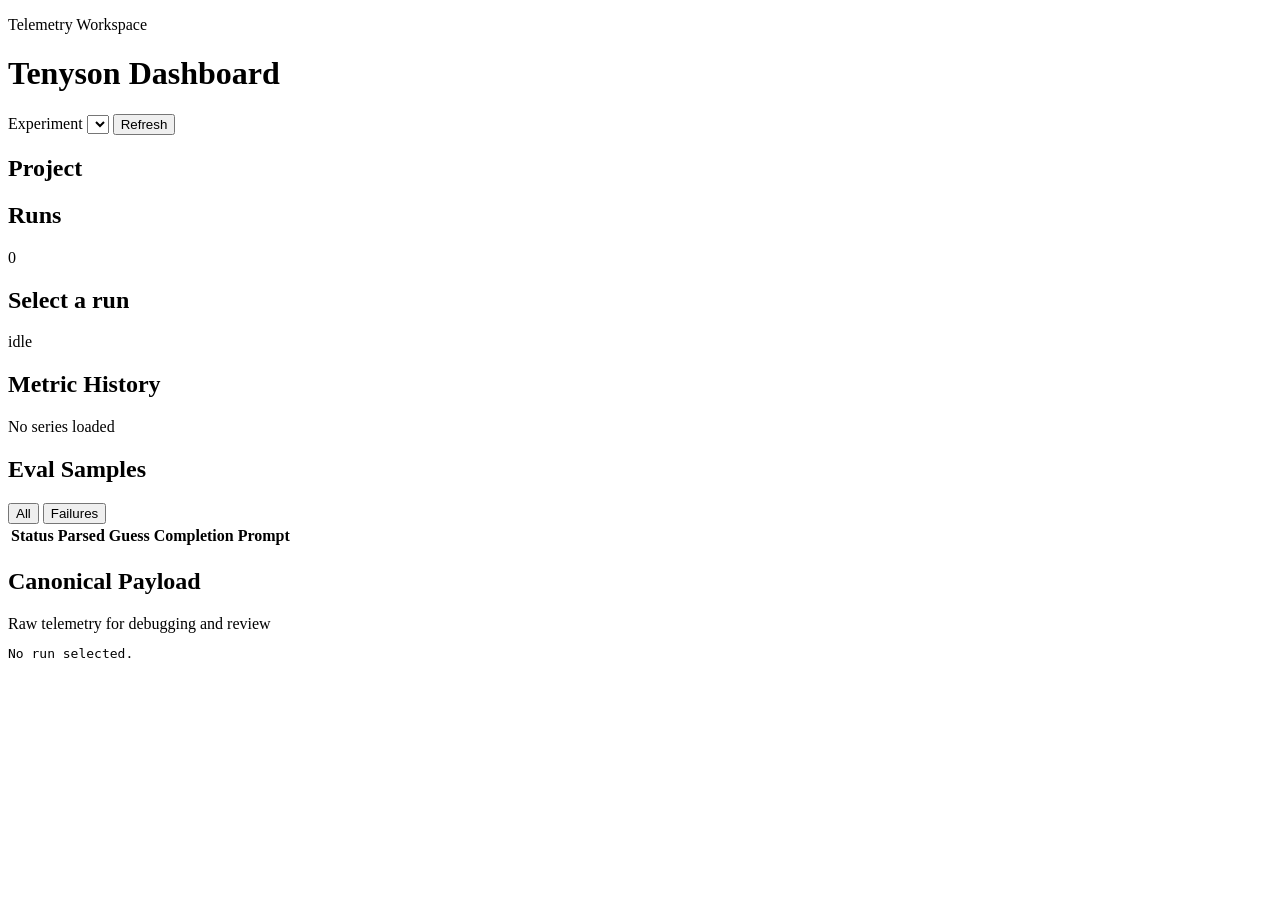
==== src/tenyson/ui/static/index.html @ 38185557 "Add built-in telemetry dashboard UI" ====
<!DOCTYPE html>
<html lang="en">
  <head>
    <meta charset="utf-8" />
    <meta name="viewport" content="width=device-width, initial-scale=1" />
    <title>Tenyson Telemetry</title>
    <link rel="stylesheet" href="/assets/styles.css" />
  </head>
  <body>
    <div class="app-shell">
      <header class="topbar">
        <div>
          <p class="eyebrow">Telemetry Workspace</p>
          <h1>Tenyson Dashboard</h1>
        </div>
        <div class="toolbar">
          <label class="select-wrap">
            <span>Experiment</span>
            <select id="experiment-select"></select>
          </label>
          <button id="refresh-button" class="ghost-button" type="button">
            Refresh
          </button>
        </div>
      </header>

      <main class="layout">
        <aside class="sidebar card-panel">
          <section class="sidebar-section">
            <div class="section-header">
              <h2>Project</h2>
              <span id="live-indicator" class="status-dot"></span>
            </div>
            <div id="project-summary" class="meta-stack"></div>
          </section>

          <section class="sidebar-section">
            <div class="section-header">
              <h2>Runs</h2>
              <span id="run-count-badge" class="count-pill">0</span>
            </div>
            <div id="run-list" class="run-list"></div>
          </section>
        </aside>

        <section class="main-panel">
          <div id="hero-cards" class="hero-grid"></div>

          <div class="detail-grid">
            <section class="card-panel detail-panel">
              <div class="section-header">
                <h2 id="detail-title">Select a run</h2>
                <span id="detail-status" class="status-pill neutral">idle</span>
              </div>
              <div id="detail-meta" class="meta-grid"></div>
              <div id="detail-metrics" class="metric-grid"></div>
            </section>

            <section class="card-panel detail-panel">
              <div class="section-header">
                <h2>Metric History</h2>
                <span id="history-summary" class="muted-copy">No series loaded</span>
              </div>
              <div id="history-charts" class="chart-grid"></div>
            </section>
          </div>

          <section class="card-panel eval-panel">
            <div class="section-header">
              <h2>Eval Samples</h2>
              <div class="toolbar-inline">
                <button id="show-all-rows" class="small-button active" type="button">
                  All
                </button>
                <button id="show-failed-rows" class="small-button" type="button">
                  Failures
                </button>
              </div>
            </div>
            <div id="eval-summary" class="metric-grid compact"></div>
            <div id="eval-table-wrap" class="table-wrap">
              <table class="eval-table">
                <thead>
                  <tr>
                    <th>Status</th>
                    <th>Parsed Guess</th>
                    <th>Completion</th>
                    <th>Prompt</th>
                  </tr>
                </thead>
                <tbody id="eval-table-body"></tbody>
              </table>
            </div>
          </section>

          <section class="card-panel raw-panel">
            <div class="section-header">
              <h2>Canonical Payload</h2>
              <span class="muted-copy">Raw telemetry for debugging and review</span>
            </div>
            <pre id="raw-payload" class="raw-code">No run selected.</pre>
          </section>
        </section>
      </main>
    </div>

    <script src="/assets/app.js"></script>
  </body>
</html>
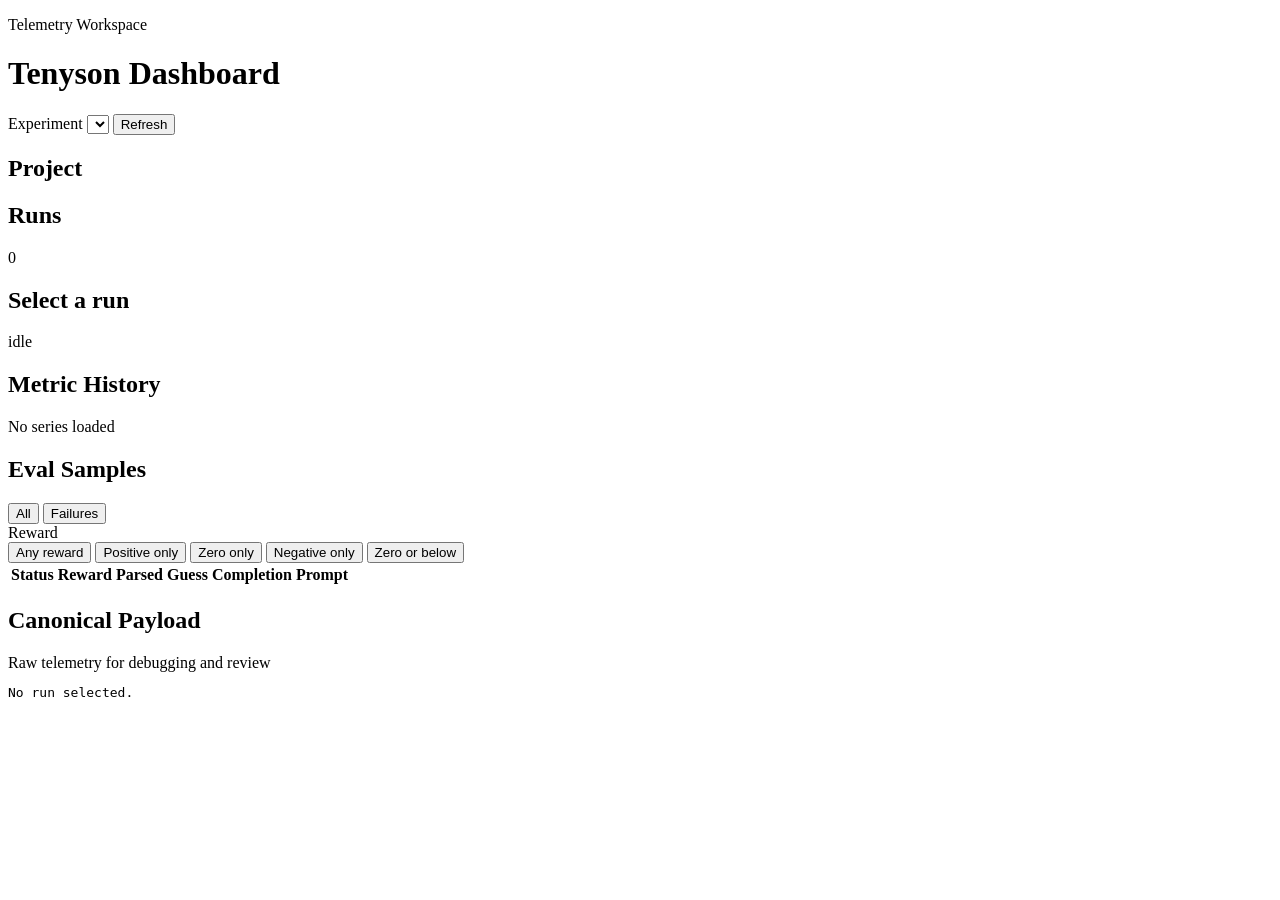
==== commit 99f62ea0: "Add reward-aware Wordle eval filtering" ====
--- a/src/tenyson/ui/static/index.html
+++ b/src/tenyson/ui/static/index.html
@@ -75,6 +75,46 @@
                 <button id="show-failed-rows" class="small-button" type="button">
                   Failures
                 </button>
+                <div class="filter-pill-group" aria-label="Reward filter">
+                  <span>Reward</span>
+                  <div class="filter-pill-row">
+                    <button
+                      class="small-button reward-filter-button active"
+                      type="button"
+                      data-reward-filter="any"
+                    >
+                      Any reward
+                    </button>
+                    <button
+                      class="small-button reward-filter-button"
+                      type="button"
+                      data-reward-filter="positive"
+                    >
+                      Positive only
+                    </button>
+                    <button
+                      class="small-button reward-filter-button"
+                      type="button"
+                      data-reward-filter="zero"
+                    >
+                      Zero only
+                    </button>
+                    <button
+                      class="small-button reward-filter-button"
+                      type="button"
+                      data-reward-filter="negative"
+                    >
+                      Negative only
+                    </button>
+                    <button
+                      class="small-button reward-filter-button"
+                      type="button"
+                      data-reward-filter="nonpositive"
+                    >
+                      Zero or below
+                    </button>
+                  </div>
+                </div>
               </div>
             </div>
             <div id="eval-summary" class="metric-grid compact"></div>
@@ -83,6 +123,7 @@
                 <thead>
                   <tr>
                     <th>Status</th>
+                    <th>Reward</th>
                     <th>Parsed Guess</th>
                     <th>Completion</th>
                     <th>Prompt</th>
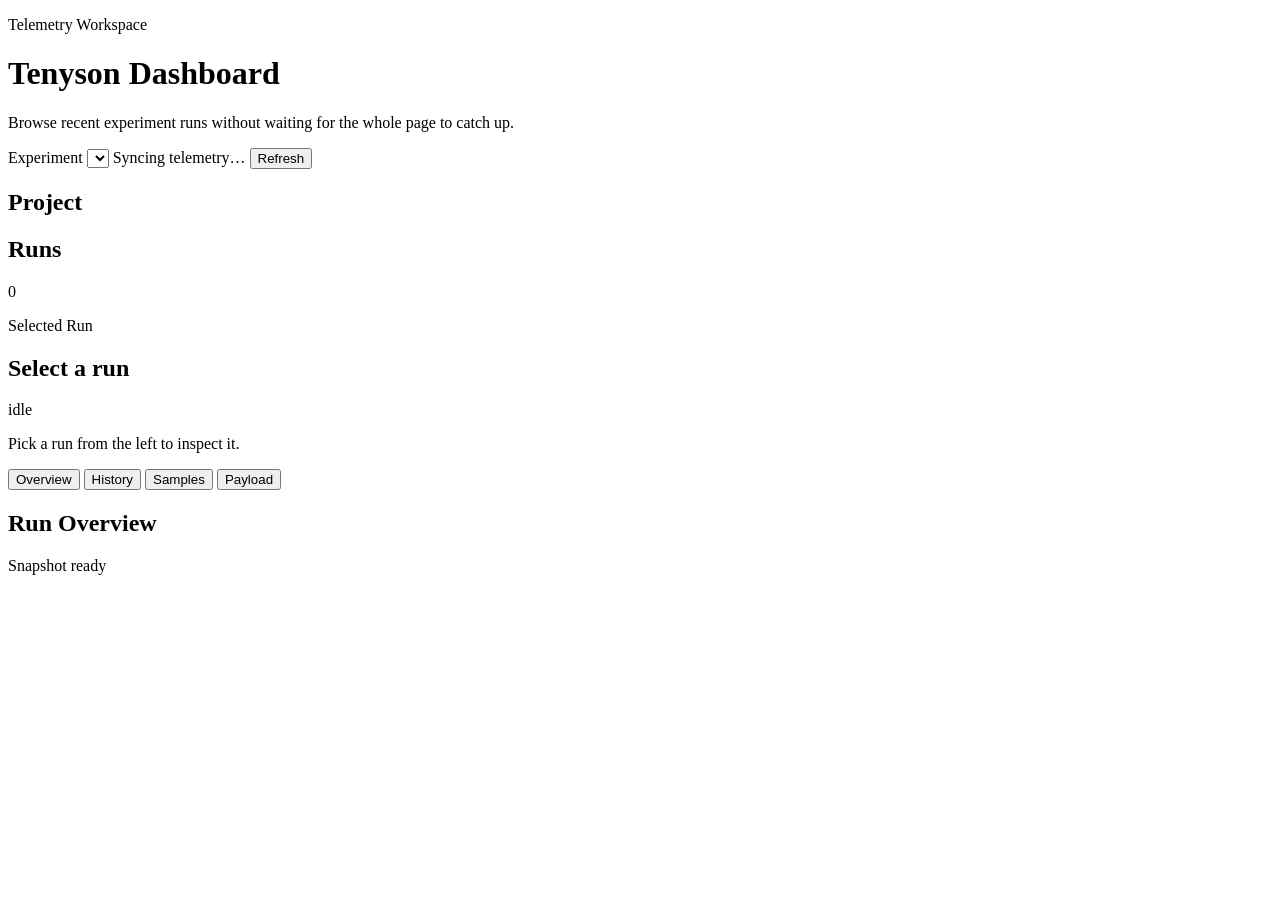
==== commit 92bd8afc: "feat: refresh telemetry dashboard ui" ====
--- a/src/tenyson/ui/static/index.html
+++ b/src/tenyson/ui/static/index.html
@@ -9,15 +9,19 @@
   <body>
     <div class="app-shell">
       <header class="topbar">
-        <div>
+        <div class="title-stack">
           <p class="eyebrow">Telemetry Workspace</p>
           <h1>Tenyson Dashboard</h1>
+          <p class="subtitle-copy">
+            Browse recent experiment runs without waiting for the whole page to catch up.
+          </p>
         </div>
         <div class="toolbar">
           <label class="select-wrap">
             <span>Experiment</span>
             <select id="experiment-select"></select>
           </label>
+          <span id="refresh-label" class="refresh-label">Syncing telemetry…</span>
           <button id="refresh-button" class="ghost-button" type="button">
             Refresh
           </button>
@@ -46,26 +50,100 @@
         <section class="main-panel">
           <div id="hero-cards" class="hero-grid"></div>
 
-          <div class="detail-grid">
-            <section class="card-panel detail-panel">
-              <div class="section-header">
-                <h2 id="detail-title">Select a run</h2>
-                <span id="detail-status" class="status-pill neutral">idle</span>
+          <section class="card-panel detail-shell">
+            <div class="detail-header">
+              <div class="detail-title-wrap">
+                <p class="eyebrow detail-eyebrow">Selected Run</p>
+                <div class="detail-title-row">
+                  <h2 id="detail-title">Select a run</h2>
+                  <span id="detail-status" class="status-pill neutral">idle</span>
+                </div>
+                <p id="detail-subtitle" class="muted-copy detail-subtitle">
+                  Pick a run from the left to inspect it.
+                </p>
               </div>
-              <div id="detail-meta" class="meta-grid"></div>
-              <div id="detail-metrics" class="metric-grid"></div>
-            </section>
-
-            <section class="card-panel detail-panel">
-              <div class="section-header">
-                <h2>Metric History</h2>
-                <span id="history-summary" class="muted-copy">No series loaded</span>
+              <div class="tab-row" role="tablist" aria-label="Run detail sections">
+                <button
+                  id="tab-overview"
+                  class="tab-button active"
+                  type="button"
+                  data-panel="overview"
+                  role="tab"
+                  aria-selected="true"
+                >
+                  Overview
+                </button>
+                <button
+                  id="tab-history"
+                  class="tab-button"
+                  type="button"
+                  data-panel="history"
+                  role="tab"
+                  aria-selected="false"
+                >
+                  History
+                </button>
+                <button
+                  id="tab-samples"
+                  class="tab-button"
+                  type="button"
+                  data-panel="samples"
+                  role="tab"
+                  aria-selected="false"
+                >
+                  Samples
+                </button>
+                <button
+                  id="tab-payload"
+                  class="tab-button"
+                  type="button"
+                  data-panel="payload"
+                  role="tab"
+                  aria-selected="false"
+                >
+                  Payload
+                </button>
               </div>
-              <div id="history-charts" class="chart-grid"></div>
-            </section>
-          </div>
-
-          <section class="card-panel eval-panel">
+            </div>
+            <div id="detail-facts" class="fact-row"></div>
+            <div id="detail-actions" class="action-row"></div>
+          </section>
+
+          <section
+            id="panel-overview"
+            class="card-panel tab-panel detail-panel active"
+            data-panel="overview"
+            role="tabpanel"
+          >
+            <div class="section-header">
+              <h2>Run Overview</h2>
+              <span id="detail-stage-note" class="muted-copy">Snapshot ready</span>
+            </div>
+            <div id="detail-meta" class="meta-grid"></div>
+            <div id="detail-metrics" class="metric-grid"></div>
+          </section>
+
+          <section
+            id="panel-history"
+            class="card-panel tab-panel detail-panel"
+            data-panel="history"
+            role="tabpanel"
+            hidden
+          >
+            <div class="section-header">
+              <h2>Metric History</h2>
+              <span id="history-summary" class="muted-copy">No series loaded</span>
+            </div>
+            <div id="history-charts" class="chart-grid"></div>
+          </section>
+
+          <section
+            id="panel-samples"
+            class="card-panel tab-panel eval-panel"
+            data-panel="samples"
+            role="tabpanel"
+            hidden
+          >
             <div class="section-header">
               <h2>Eval Samples</h2>
               <div class="toolbar-inline">
@@ -120,21 +198,19 @@
             <div id="eval-summary" class="metric-grid compact"></div>
             <div id="eval-table-wrap" class="table-wrap">
               <table class="eval-table">
-                <thead>
-                  <tr>
-                    <th>Status</th>
-                    <th>Reward</th>
-                    <th>Parsed Guess</th>
-                    <th>Completion</th>
-                    <th>Prompt</th>
-                  </tr>
-                </thead>
+                <thead id="eval-table-head"></thead>
                 <tbody id="eval-table-body"></tbody>
               </table>
             </div>
           </section>
 
-          <section class="card-panel raw-panel">
+          <section
+            id="panel-payload"
+            class="card-panel tab-panel raw-panel"
+            data-panel="payload"
+            role="tabpanel"
+            hidden
+          >
             <div class="section-header">
               <h2>Canonical Payload</h2>
               <span class="muted-copy">Raw telemetry for debugging and review</span>
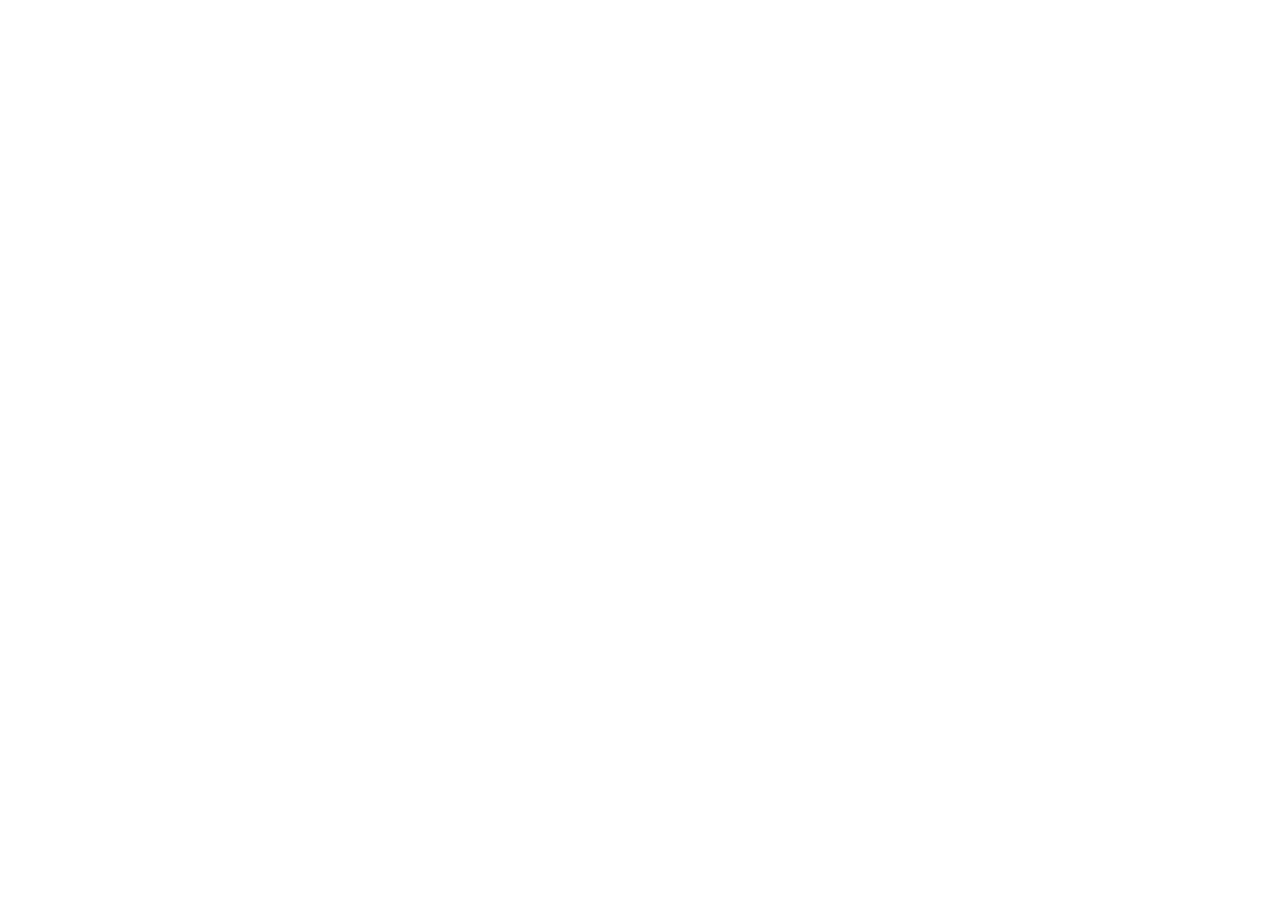
==== commit 7842923e: "[tenyson snapshot] 2026-04-17T11:19:52Z" ====
--- a/src/tenyson/ui/static/index.html
+++ b/src/tenyson/ui/static/index.html
@@ -7,220 +7,10 @@
     <link rel="stylesheet" href="/assets/styles.css" />
   </head>
   <body>
-    <div class="app-shell">
-      <header class="topbar">
-        <div class="title-stack">
-          <p class="eyebrow">Telemetry Workspace</p>
-          <h1>Tenyson Dashboard</h1>
-          <p class="subtitle-copy">
-            Browse recent experiment runs without waiting for the whole page to catch up.
-          </p>
-        </div>
-        <div class="toolbar">
-          <label class="select-wrap">
-            <span>Experiment</span>
-            <select id="experiment-select"></select>
-          </label>
-          <span id="refresh-label" class="refresh-label">Syncing telemetry…</span>
-          <button id="refresh-button" class="ghost-button" type="button">
-            Refresh
-          </button>
-        </div>
-      </header>
-
-      <main class="layout">
-        <aside class="sidebar card-panel">
-          <section class="sidebar-section">
-            <div class="section-header">
-              <h2>Project</h2>
-              <span id="live-indicator" class="status-dot"></span>
-            </div>
-            <div id="project-summary" class="meta-stack"></div>
-          </section>
-
-          <section class="sidebar-section">
-            <div class="section-header">
-              <h2>Runs</h2>
-              <span id="run-count-badge" class="count-pill">0</span>
-            </div>
-            <div id="run-list" class="run-list"></div>
-          </section>
-        </aside>
-
-        <section class="main-panel">
-          <div id="hero-cards" class="hero-grid"></div>
-
-          <section class="card-panel detail-shell">
-            <div class="detail-header">
-              <div class="detail-title-wrap">
-                <p class="eyebrow detail-eyebrow">Selected Run</p>
-                <div class="detail-title-row">
-                  <h2 id="detail-title">Select a run</h2>
-                  <span id="detail-status" class="status-pill neutral">idle</span>
-                </div>
-                <p id="detail-subtitle" class="muted-copy detail-subtitle">
-                  Pick a run from the left to inspect it.
-                </p>
-              </div>
-              <div class="tab-row" role="tablist" aria-label="Run detail sections">
-                <button
-                  id="tab-overview"
-                  class="tab-button active"
-                  type="button"
-                  data-panel="overview"
-                  role="tab"
-                  aria-selected="true"
-                >
-                  Overview
-                </button>
-                <button
-                  id="tab-history"
-                  class="tab-button"
-                  type="button"
-                  data-panel="history"
-                  role="tab"
-                  aria-selected="false"
-                >
-                  History
-                </button>
-                <button
-                  id="tab-samples"
-                  class="tab-button"
-                  type="button"
-                  data-panel="samples"
-                  role="tab"
-                  aria-selected="false"
-                >
-                  Samples
-                </button>
-                <button
-                  id="tab-payload"
-                  class="tab-button"
-                  type="button"
-                  data-panel="payload"
-                  role="tab"
-                  aria-selected="false"
-                >
-                  Payload
-                </button>
-              </div>
-            </div>
-            <div id="detail-facts" class="fact-row"></div>
-            <div id="detail-actions" class="action-row"></div>
-          </section>
-
-          <section
-            id="panel-overview"
-            class="card-panel tab-panel detail-panel active"
-            data-panel="overview"
-            role="tabpanel"
-          >
-            <div class="section-header">
-              <h2>Run Overview</h2>
-              <span id="detail-stage-note" class="muted-copy">Snapshot ready</span>
-            </div>
-            <div id="detail-meta" class="meta-grid"></div>
-            <div id="detail-metrics" class="metric-grid"></div>
-          </section>
-
-          <section
-            id="panel-history"
-            class="card-panel tab-panel detail-panel"
-            data-panel="history"
-            role="tabpanel"
-            hidden
-          >
-            <div class="section-header">
-              <h2>Metric History</h2>
-              <span id="history-summary" class="muted-copy">No series loaded</span>
-            </div>
-            <div id="history-charts" class="chart-grid"></div>
-          </section>
-
-          <section
-            id="panel-samples"
-            class="card-panel tab-panel eval-panel"
-            data-panel="samples"
-            role="tabpanel"
-            hidden
-          >
-            <div class="section-header">
-              <h2>Eval Samples</h2>
-              <div class="toolbar-inline">
-                <button id="show-all-rows" class="small-button active" type="button">
-                  All
-                </button>
-                <button id="show-failed-rows" class="small-button" type="button">
-                  Failures
-                </button>
-                <div class="filter-pill-group" aria-label="Reward filter">
-                  <span>Reward</span>
-                  <div class="filter-pill-row">
-                    <button
-                      class="small-button reward-filter-button active"
-                      type="button"
-                      data-reward-filter="any"
-                    >
-                      Any reward
-                    </button>
-                    <button
-                      class="small-button reward-filter-button"
-                      type="button"
-                      data-reward-filter="positive"
-                    >
-                      Positive only
-                    </button>
-                    <button
-                      class="small-button reward-filter-button"
-                      type="button"
-                      data-reward-filter="zero"
-                    >
-                      Zero only
-                    </button>
-                    <button
-                      class="small-button reward-filter-button"
-                      type="button"
-                      data-reward-filter="negative"
-                    >
-                      Negative only
-                    </button>
-                    <button
-                      class="small-button reward-filter-button"
-                      type="button"
-                      data-reward-filter="nonpositive"
-                    >
-                      Zero or below
-                    </button>
-                  </div>
-                </div>
-              </div>
-            </div>
-            <div id="eval-summary" class="metric-grid compact"></div>
-            <div id="eval-table-wrap" class="table-wrap">
-              <table class="eval-table">
-                <thead id="eval-table-head"></thead>
-                <tbody id="eval-table-body"></tbody>
-              </table>
-            </div>
-          </section>
-
-          <section
-            id="panel-payload"
-            class="card-panel tab-panel raw-panel"
-            data-panel="payload"
-            role="tabpanel"
-            hidden
-          >
-            <div class="section-header">
-              <h2>Canonical Payload</h2>
-              <span class="muted-copy">Raw telemetry for debugging and review</span>
-            </div>
-            <pre id="raw-payload" class="raw-code">No run selected.</pre>
-          </section>
-        </section>
-      </main>
-    </div>
-
+    <div id="app"></div>
+    <script src="/assets/vendor/react.development.js"></script>
+    <script src="/assets/vendor/react-dom.development.js"></script>
+    <script src="/assets/vendor/htm.umd.js"></script>
     <script src="/assets/app.js"></script>
   </body>
 </html>
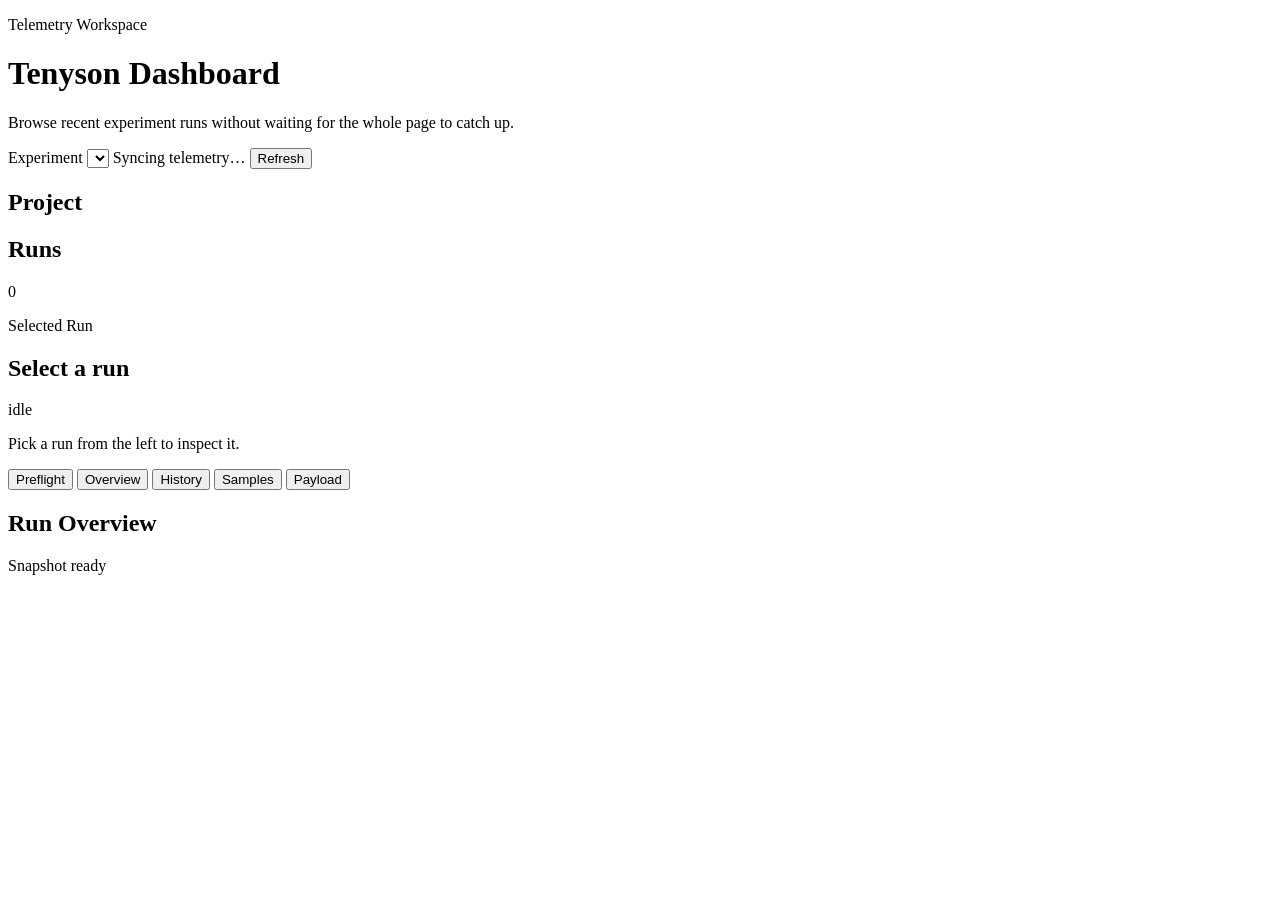
==== commit 15001311: "[tenyson snapshot] 2026-04-18T17:25:43Z" ====
--- a/src/tenyson/ui/static/index.html
+++ b/src/tenyson/ui/static/index.html
@@ -7,10 +7,247 @@
     <link rel="stylesheet" href="/assets/styles.css" />
   </head>
   <body>
-    <div id="app"></div>
-    <script src="/assets/vendor/react.development.js"></script>
-    <script src="/assets/vendor/react-dom.development.js"></script>
-    <script src="/assets/vendor/htm.umd.js"></script>
+    <div class="app-shell">
+      <header class="topbar">
+        <div class="title-stack">
+          <p class="eyebrow">Telemetry Workspace</p>
+          <h1>Tenyson Dashboard</h1>
+          <p class="subtitle-copy">
+            Browse recent experiment runs without waiting for the whole page to catch up.
+          </p>
+        </div>
+        <div class="toolbar">
+          <label class="select-wrap">
+            <span>Experiment</span>
+            <select id="experiment-select"></select>
+          </label>
+          <span id="refresh-label" class="refresh-label">Syncing telemetry…</span>
+          <button id="refresh-button" class="ghost-button" type="button">
+            Refresh
+          </button>
+        </div>
+      </header>
+
+      <main class="layout">
+        <aside class="sidebar card-panel">
+          <section class="sidebar-section">
+            <div class="section-header">
+              <h2>Project</h2>
+              <span id="live-indicator" class="status-dot"></span>
+            </div>
+            <div id="project-summary" class="meta-stack"></div>
+          </section>
+
+          <section class="sidebar-section">
+            <div class="section-header">
+              <h2>Runs</h2>
+              <span id="run-count-badge" class="count-pill">0</span>
+            </div>
+            <div id="run-list" class="run-list"></div>
+          </section>
+        </aside>
+
+        <section class="main-panel">
+          <div id="hero-cards" class="hero-grid"></div>
+
+          <section class="card-panel detail-shell">
+            <div class="detail-header">
+              <div class="detail-title-wrap">
+                <p class="eyebrow detail-eyebrow">Selected Run</p>
+                <div class="detail-title-row">
+                  <h2 id="detail-title">Select a run</h2>
+                  <span id="detail-status" class="status-pill neutral">idle</span>
+                </div>
+                <p id="detail-subtitle" class="muted-copy detail-subtitle">
+                  Pick a run from the left to inspect it.
+                </p>
+              </div>
+              <div class="tab-row" role="tablist" aria-label="Run detail sections">
+                <button
+                  id="tab-preflight"
+                  class="tab-button"
+                  type="button"
+                  data-panel="preflight"
+                  role="tab"
+                  aria-selected="false"
+                >
+                  Preflight
+                </button>
+                <button
+                  id="tab-overview"
+                  class="tab-button active"
+                  type="button"
+                  data-panel="overview"
+                  role="tab"
+                  aria-selected="true"
+                >
+                  Overview
+                </button>
+                <button
+                  id="tab-history"
+                  class="tab-button"
+                  type="button"
+                  data-panel="history"
+                  role="tab"
+                  aria-selected="false"
+                >
+                  History
+                </button>
+                <button
+                  id="tab-samples"
+                  class="tab-button"
+                  type="button"
+                  data-panel="samples"
+                  role="tab"
+                  aria-selected="false"
+                >
+                  Samples
+                </button>
+                <button
+                  id="tab-payload"
+                  class="tab-button"
+                  type="button"
+                  data-panel="payload"
+                  role="tab"
+                  aria-selected="false"
+                >
+                  Payload
+                </button>
+              </div>
+            </div>
+            <div id="detail-facts" class="fact-row"></div>
+            <div id="detail-actions" class="action-row"></div>
+          </section>
+
+          <section
+            id="panel-preflight"
+            class="card-panel tab-panel detail-panel"
+            data-panel="preflight"
+            role="tabpanel"
+            hidden
+          >
+            <div class="section-header">
+              <h2>Local SFT Preview</h2>
+              <span id="preflight-summary-note" class="muted-copy">
+                No local experiment preview loaded
+              </span>
+            </div>
+            <div id="preflight-summary" class="metric-grid compact"></div>
+            <div id="preflight-content" class="preflight-stack"></div>
+          </section>
+
+          <section
+            id="panel-overview"
+            class="card-panel tab-panel detail-panel active"
+            data-panel="overview"
+            role="tabpanel"
+          >
+            <div class="section-header">
+              <h2>Run Overview</h2>
+              <span id="detail-stage-note" class="muted-copy">Snapshot ready</span>
+            </div>
+            <div id="detail-meta" class="meta-grid"></div>
+            <div id="detail-metrics" class="metric-grid"></div>
+          </section>
+
+          <section
+            id="panel-history"
+            class="card-panel tab-panel detail-panel"
+            data-panel="history"
+            role="tabpanel"
+            hidden
+          >
+            <div class="section-header">
+              <h2>Metric History</h2>
+              <span id="history-summary" class="muted-copy">No series loaded</span>
+            </div>
+            <div id="history-charts" class="chart-grid"></div>
+          </section>
+
+          <section
+            id="panel-samples"
+            class="card-panel tab-panel eval-panel"
+            data-panel="samples"
+            role="tabpanel"
+            hidden
+          >
+            <div class="section-header">
+              <h2>Eval Samples</h2>
+              <div class="toolbar-inline">
+                <button id="show-all-rows" class="small-button active" type="button">
+                  All
+                </button>
+                <button id="show-failed-rows" class="small-button" type="button">
+                  Failures
+                </button>
+                <div class="filter-pill-group" aria-label="Reward filter">
+                  <span>Reward</span>
+                  <div class="filter-pill-row">
+                    <button
+                      class="small-button reward-filter-button active"
+                      type="button"
+                      data-reward-filter="any"
+                    >
+                      Any reward
+                    </button>
+                    <button
+                      class="small-button reward-filter-button"
+                      type="button"
+                      data-reward-filter="positive"
+                    >
+                      Positive only
+                    </button>
+                    <button
+                      class="small-button reward-filter-button"
+                      type="button"
+                      data-reward-filter="zero"
+                    >
+                      Zero only
+                    </button>
+                    <button
+                      class="small-button reward-filter-button"
+                      type="button"
+                      data-reward-filter="negative"
+                    >
+                      Negative only
+                    </button>
+                    <button
+                      class="small-button reward-filter-button"
+                      type="button"
+                      data-reward-filter="nonpositive"
+                    >
+                      Zero or below
+                    </button>
+                  </div>
+                </div>
+              </div>
+            </div>
+            <div id="eval-summary" class="metric-grid compact"></div>
+            <div id="eval-table-wrap" class="table-wrap">
+              <table class="eval-table">
+                <thead id="eval-table-head"></thead>
+                <tbody id="eval-table-body"></tbody>
+              </table>
+            </div>
+          </section>
+
+          <section
+            id="panel-payload"
+            class="card-panel tab-panel raw-panel"
+            data-panel="payload"
+            role="tabpanel"
+            hidden
+          >
+            <div class="section-header">
+              <h2>Canonical Payload</h2>
+              <span class="muted-copy">Raw telemetry for debugging and review</span>
+            </div>
+            <pre id="raw-payload" class="raw-code">No run selected.</pre>
+          </section>
+        </section>
+      </main>
+    </div>
+
     <script src="/assets/app.js"></script>
   </body>
 </html>
